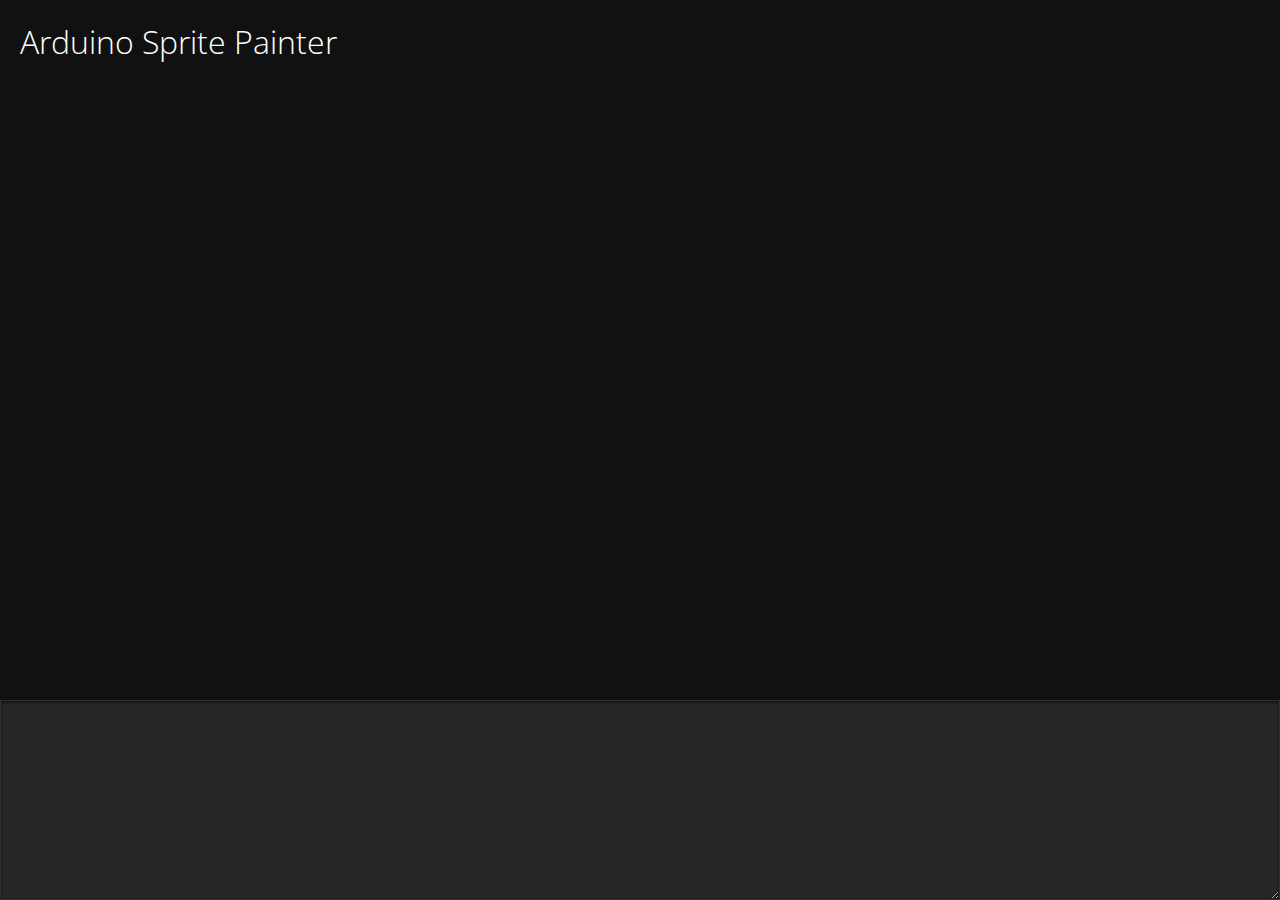
==== ArduinoSpritePainter.html @ d70b790f "First Commit" ====
<html>
<head>
    <title>Arduino Sprite Painter | Manchaware</title>

    <script type="text/javascript" src="https://ajax.googleapis.com/ajax/libs/jquery/1.10.0/jquery.js"></script>
    <script type="text/javascript" src="js/ArduinoSpritePainter.js"></script>
    <link href='http://fonts.googleapis.com/css?family=Open+Sans:400,700,300' rel='stylesheet' type='text/css'>
    <link href="css/ArduinoSpritePainter.css" rel="stylesheet" type="text/css"/>

</head>

<body>
    <div>
        <h1>Arduino Sprite Painter</h1>
    </div>
    <div id="generated_code_container">
        <div class="toolbar">

        </div>

        <textarea id="code"></textarea>
    </div>
</body>
</html>
---- css/ArduinoSpritePainter.css ----
html, body {
    
}
body {
    background: #111111;
    margin:0;
    padding:20px;
    font-family: 'Open Sans', Helvetica;
    color: white;
}

h1 {
    font-weight: 100;
}

input[type=text], textarea {
    background:#272727;
    border: 1px solid #313131;
    padding:10px;

    box-shadow: 0 1px 3px rgba(0, 0, 0, 0.7) inset;
}
input[type=text]:focus, textarea:focus {
    outline:none;
    border-color:white;
}
input[type=text] {
    
    border-radius: 4px;
    width: 300px; 
    margin-top: 5px;
}

#generated_code_container {
    position: fixed;
    right:0; bottom:0; left:0;
    height:200px;
}

#code {
    position: absolute;
    top:0;
    right:0; left:0;
    width:100%;
    height:200px;
    display:block;
    font-family: monospace;
    font-size:11px;
    color:#cecece;
}
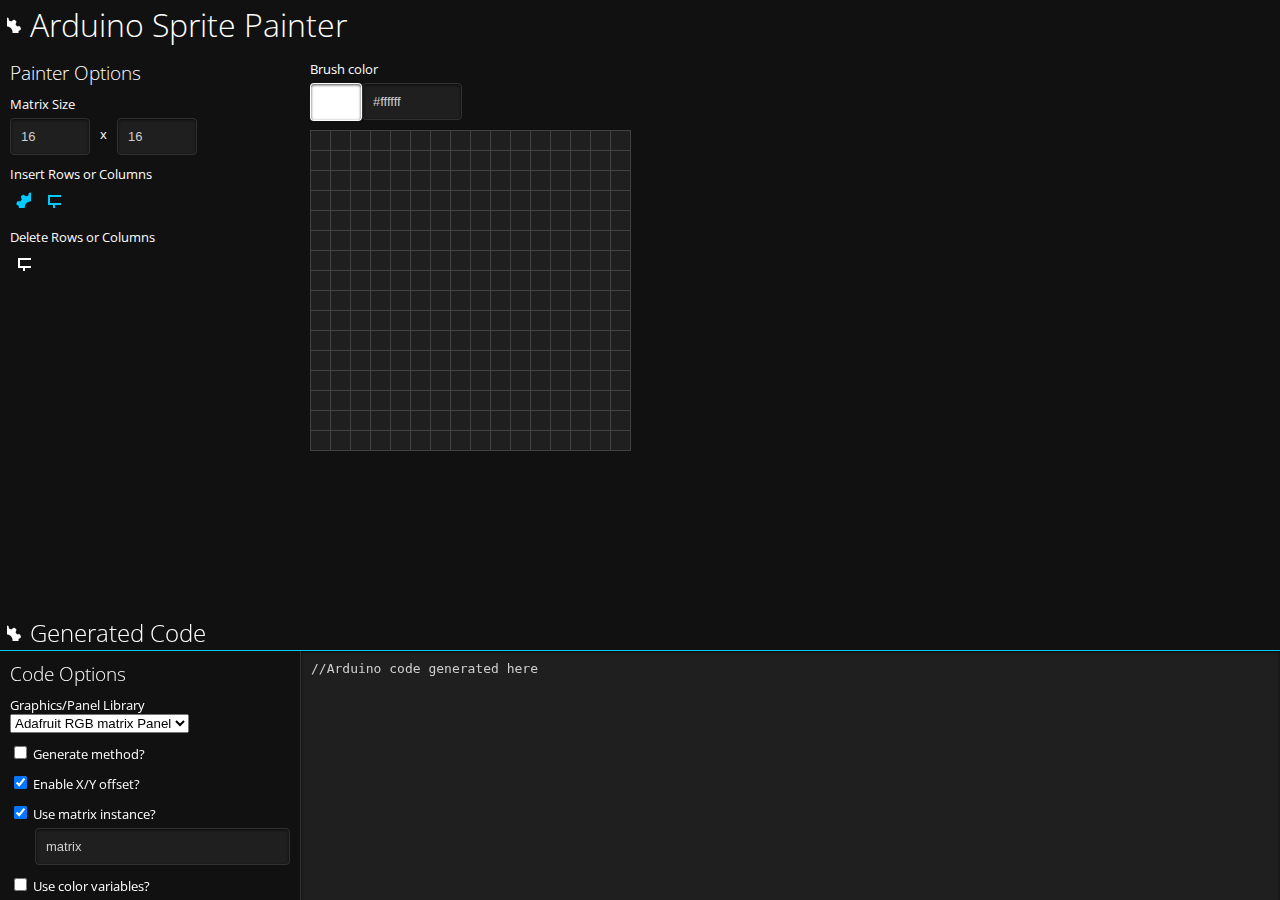
==== commit 28627d1c: "Updated Sprite Painter" ====
--- a/ArduinoSpritePainter.html
+++ b/ArduinoSpritePainter.html
@@ -3,22 +3,123 @@
     <title>Arduino Sprite Painter | Manchaware</title>
 
     <script type="text/javascript" src="https://ajax.googleapis.com/ajax/libs/jquery/1.10.0/jquery.js"></script>
+    <script type="text/javascript" src="js/colorpicker.min.js"></script>
     <script type="text/javascript" src="js/ArduinoSpritePainter.js"></script>
     <link href='http://fonts.googleapis.com/css?family=Open+Sans:400,700,300' rel='stylesheet' type='text/css'>
     <link href="css/ArduinoSpritePainter.css" rel="stylesheet" type="text/css"/>
-
 </head>
 
 <body>
-    <div>
-        <h1>Arduino Sprite Painter</h1>
-    </div>
-    <div id="generated_code_container">
-        <div class="toolbar">
+    <div id="painter_container" class="expandable-container options-visible">
+        <h1>
+            <a href="#" class="button sprite icon-config selected" onclick="Manchaware.SpritePainter.toggleCodeOptions(this); return false;"></a>
+            Arduino Sprite Painter
+        </h1>
 
+        <div class="options-container">
+            <h3>Painter Options</h3>
+            <div class="input-group dimensions-container">
+                <label>
+                    Matrix Size
+                </label>
+                <input type="number" name="matrixWidth" onchange="Manchaware.SpritePainter.calculateNewSize();" />
+                <div class="left">x</div>
+                <input type="number" name="matrixHeight" onchange="Manchaware.SpritePainter.calculateNewSize();" />
+            </div>
+
+            <div class="toolbar">
+                <label>
+                    Insert Rows or Columns
+                </label>
+                
+                <a href="#" class="button" title="Insert Row Above" onclick="Manchaware.SpritePainter.insertRow(true); return false;"><span class="sprite icon-insertRowAbove"></span></a>
+
+                <a href="#" class="button" title="Insert Row Below" onclick="Manchaware.SpritePainter.insertRow(); return false;"><span class="sprite icon-insertRowBelow"></span></a>
+                
+            </div>
+
+            <div class="toolbar">
+                <label>
+                    Delete Rows or Columns
+                </label>
+                
+                <a href="#" class="button" title="Remove Row Above" onclick="Manchaware.SpritePainter.removeRow(true); return false;"><span class="sprite icon-removeRowAbove"></span></a>
+                
+                <a href="#" class="button" title="Remove Row Below" onclick="Manchaware.SpritePainter.removeRow(); return false;"><span class="sprite icon-removeRowBelow"></span></a>
+                
+            </div>
         </div>
 
-        <textarea id="code"></textarea>
+        <div class="content-container">
+            <label>
+                Brush color
+                <span class="color-picker-container">
+                    <span class="swatch" style="background:white;" onclick="Manchaware.SpritePainter.showColorModal(this);"></span>
+                    <input type="text" name="brushColor" value="#ffffff" onfocus="Manchaware.SpritePainter.showColorModal(this);" onkeyup="Manchaware.SpritePainter.colorPicker.setHex($(this).val());" />
+                </span>
+            </label>
+
+            <div id="sprite_canvas_container">
+            </div>
+
+            <div id="color_picker_modal" class="modal" style="display:none;">
+                <div id="color-picker" class="cp-default"></div>
+
+                <input type="button" value="Okay" onclick="Manchaware.SpritePainter.hideColorModal();" />
+            </div>
+        </div>
+
+    </div>
+    <div id="generated_code_container" class="expandable-container options-visible">
+        <h2>
+            <a href="#" class="button sprite icon-config selected" onclick="Manchaware.SpritePainter.toggleCodeOptions(this); return false;"></a>
+            Generated Code
+        </h2>
+        
+        <div class="options-container">
+            <h3>Code Options</h3>
+
+            <label>
+                Graphics/Panel Library
+                <select>
+                    <option>Adafruit RGB matrix Panel</option>
+                </select>
+            </label>
+            <div class="input-group">
+                <label>
+                    <input type="checkbox" name="doGenerateMethod" onchange="Manchaware.SpritePainter.toggleSubGroupOptions(this); return false;" style="width:auto;"/>
+                    Generate method?
+                </label>
+                <label class="sub-group">
+                    <input type="text" name="methodName" value="drawSprite" onkeydown="if(event.which == 32){event.preventDefault();} " onkeyup="Manchaware.SpritePainter.generateCode();" />
+                </label>
+            </div>
+
+            <label>
+                <input type="checkbox" name="doEnableXYOffset" onchange="Manchaware.SpritePainter.generateCode();" style="width:auto;" checked="checked"/>
+                Enable X/Y offset?
+            </label>
+
+            <div class="input-group">
+                <label>
+                    <input type="checkbox" name="doUseMatrixInstance" onchange="Manchaware.SpritePainter.toggleSubGroupOptions(this); return false;" style="width:auto;" checked="checked"/>
+                    Use matrix instance?
+                </label>
+                <label class="sub-group" style="display:block;">
+                    <input type="text" name="matrixInstanceName" value="matrix" onkeydown="if(event.which == 32){event.preventDefault();} " onkeyup="Manchaware.SpritePainter.generateCode();" />
+                </label>
+            </div>
+
+            <label>
+                <input type="checkbox" name="doUseColorVariable" onchange="Manchaware.SpritePainter.generateCode();" style="width:auto;"/>
+                Use color variables?
+            </label>
+            
+        </div>
+
+        <div class="code-container">
+            <textarea id="code">//Arduino code generated here</textarea>
+        </div>
     </div>
 </body>
 </html>--- a/css/ArduinoSpritePainter.css
+++ b/css/ArduinoSpritePainter.css
@@ -1,51 +1,423 @@
+::-webkit-scrollbar {
+    width: 9px;
+}
+ 
+::-webkit-scrollbar-track {
+    background:#2E2E2E;
+}
+ 
+::-webkit-scrollbar-thumb {
+    background:#444;
+}
+
 html, body {
-    
+    margin:0;
+    padding:0;
 }
 body {
     background: #111111;
-    margin:0;
-    padding:20px;
     font-family: 'Open Sans', Helvetica;
     color: white;
 }
 
+h1, h2, h3 {
+    font-weight: 100;
+    margin:0;
+    padding-left: 30px;
+}
 h1 {
-    font-weight: 100;
-}
-
-input[type=text], textarea {
+    height:50px;
+    line-height: 50px;
+}
+h2 {
+    border-bottom:1px solid #0CF;
+}
+h3 {
+    padding:0;
+    margin-bottom: 10px;
+}
+input[type=text], textarea, .swatch, input[type=number] {
+    background:#1F1F1F;
+    color:#cecece;
+    padding:10px;
+    font-size:13px;
+    box-shadow:0 1px 3px rgba(0, 0, 0, 0.7) inset;
+}
+input[type=text], .swatch, input[type=number] {
+    border:1px solid #313131;
+    border-radius:4px;
+    width:100%;
+    margin-top:5px;
+}
+
+textarea {
+    border:0 none;
+}
+input[type=text]:focus, textarea:focus, input[type=number]:focus {
     background:#272727;
-    border: 1px solid #313131;
+    border-color:#585858;
+    outline:none;
+}
+
+input[type=button] {
+    background: #383838;
+    background: -moz-linear-gradient(top,  #383838 0%, #2a2a2a 100%);
+    background: -webkit-gradient(linear, left top, left bottom, color-stop(0%,#383838), color-stop(100%,#2a2a2a));
+    background: -webkit-linear-gradient(top,  #383838 0%,#2a2a2a 100%);
+    background: -o-linear-gradient(top,  #383838 0%,#2a2a2a 100%);
+    background: -ms-linear-gradient(top,  #383838 0%,#2a2a2a 100%);
+    background: linear-gradient(to bottom,  #383838 0%,#2a2a2a 100%);
+
+    color:white;
+    display:block;
+    border:1px solid #434343;
+    border-radius:3px;
+    box-shadow:0 1px 3px rgba(0, 0, 0, 0.75);   
+    height:30px;
+    padding:0 30px;
+}
+input[type=button]:hover {
+    background:#444444;
+}
+
+label, .input-group {
+    display: block;
+    margin-bottom: 10px;
+    font-size: 13px;
+}
+
+.left {
+    float:left;
+}
+
+.input-group label {
+    margin-bottom: 0;
+}
+.input-group .sub-group {
+    padding-left: 25px;
+    display: none;
+}
+
+.options-container {
+    position: absolute;
+    display: none;
+
     padding:10px;
-
-    box-shadow: 0 1px 3px rgba(0, 0, 0, 0.7) inset;
-}
-input[type=text]:focus, textarea:focus {
-    outline:none;
-    border-color:white;
-}
-input[type=text] {
+    width:280px;
+    left:0;
+}
+
+.options-visible .options-container {
+    display:block;
+}
+
+.options-visible .code-container {
     
+}
+
+
+.sprite {
+    background:url(../img/sprite.png);
+}
+
+@media only screen and (-webkit-min-device-pixel-ratio: 2), 
+only screen and (min-device-pixel-ratio: 2) {
+    .sprite {
+        background:url(../img/sprite@2x.png);
+        background-size:256px 16px;
+    }
+ 
+}
+
+.icon-config {
+    position: absolute;
+    left:7px;
+    width:16px;
+    height:16px;
+    float:left;
+}
+.icon-config.selected {
+    background-position: -16px 0;
+}
+
+.toolbar {
+    content: "";
+    display: table;
+    clear: both;
+    margin-bottom: 15px;
+}
+.toolbar label {
+    margin-bottom: 4px;
+}
+.toolbar .button {
+    float:left;
+    margin-right: 4px;
+    padding:5px;
+    border-radius: 3px;
+}
+.toolbar .button .sprite {
+    width:16px;
+    height:16px;
+    display: block;
+}
+.toolbar .button:hover {
+    background:#444444;
+}
+
+.icon-insertRowAbove {
+    background-position: -32px 0;
+}
+.icon-insertRowAbove:active {
+    background-position: -48px 0;   
+}
+
+.icon-removeRowAbove {
+    background-position: -64px 0;
+}
+.icon-removeRowAbove:active {
+    background-position: -80px 0;   
+}
+
+.icon-insertRowBelow {
+    background-position: -96px 0;
+}
+.icon-insertRowBelow:active {
+    background-position: -112px 0;   
+}
+
+.icon-removeRowBelow {
+    background-position: -128px 0;
+}
+.icon-removeRowBelow:active {
+    background-position: -144px 0;   
+}
+
+.modal {
+    position: absolute;
+    z-index: 1000;
+    box-shadow: 0 5px 10px rgba(0, 0, 0, 0.8);
+    background:#222;
+    padding:10px;
     border-radius: 4px;
-    width: 300px; 
+
+    content: "";
+    display: table;
+    clear: both;
+}
+
+.modal input[type=button] {
+    float:right;
+    margin:10px 0 0 0;
+}
+
+/**************
+ Painter Container
+*/
+#painter_container {
+    position: absolute;
+    top:0;
+    left:0;
+    right:0;
+    bottom:285px;
+}
+
+#painter_container h1 .icon-config {
+    top:17px;
+}
+
+#painter_container .content-container {
+    position:absolute;
+    top:50px;
+    left:0;
+    right:0;
+    bottom:0;
+    overflow: auto;
+    padding:10px;
+}
+
+#painter_container.options-visible .content-container {
+    left:300px;
+}
+
+#painter_container .options-container {
+    top:50px;
+    bottom:0;
+    width:280px;
+    overflow: auto;
+}
+
+.color-picker-container {
+    display: block;
+}
+
+.color-picker-container .swatch {
+    float:left;
+    width:30px;
+    height:16px;
     margin-top: 5px;
-}
-
+    border-color:rgba(255, 255, 255, 0.18);
+}
+
+.color-picker-container input[name=brushColor] {
+    width:100px;
+}
+
+#color_picker_modal {
+
+}
+
+.dimensions-container {
+    content: "";
+    display: table;
+    clear: both;
+}
+
+.dimensions-container input {
+    float:left;
+    width:80px;
+}
+
+.dimensions-container .left {
+    margin:12px 10px 0;
+}
+
+/**************
+ Sprite Canvas
+*/
+#sprite_canvas_container {
+    background:#1F1F1F;
+    border-top:1px solid #424242;
+    border-right: 1px solid #424242;
+    
+}
+
+.sprite-row:after {
+    content: "";
+    display: table;
+    clear: both;
+}
+
+.pixel {
+    float:left;
+    width:19px;
+    height:19px;
+
+    border-left:1px solid #424242;
+    border-bottom:1px solid #424242;
+    -webkit-touch-callout: none;
+    -webkit-user-select: none;
+    -khtml-user-select: none;
+    -moz-user-select: none;
+    -ms-user-select: none;
+    user-select: none;
+}
+.pixel:hover {
+    background:#424242;
+}
+
+/**************
+ Generated Code
+*/
 #generated_code_container {
     position: fixed;
     right:0; bottom:0; left:0;
-    height:200px;
+    height:285px;
+}
+
+#generated_code_container h2 {
+    position: relative;
+    height:35px;
+    line-height: 35px;
+}
+
+#generated_code_container h2 .icon-config {
+    top:10px;
+}
+
+#generated_code_container .options-container {
+    top:36px;
+    bottom:0;
+    width:280px;
+    height:230px;
+    overflow: auto;
+}
+
+#generated_code_container .code-container {
+    position: absolute;
+    top:36px;
+    left:0;
+    right:0;
+    height:250px;
 }
 
 #code {
-    position: absolute;
-    top:0;
-    right:0; left:0;
-    width:100%;
-    height:200px;
     display:block;
     font-family: monospace;
-    font-size:11px;
-    color:#cecece;
-}
-
+    resize: none;
+    margin:0;
+    width:100%;
+    height:100%;
+}
+
+#generated_code_container.options-visible #code {
+    border-left:1px solid #313131;
+}
+
+#generated_code_container.options-visible .code-container {
+    left:300px;
+}
+
+/***************
+ Color Picker
+*/
+
+.picker-wrapper, 
+.slide-wrapper {
+    position: relative;
+    float: left;
+}
+.picker-indicator,
+.slide-indicator {
+    position: absolute;
+    left: 0;
+    top: 0;
+    pointer-events: none;
+}
+.picker,
+.slide {
+    cursor: crosshair;
+    float: left;
+}
+
+.cp-default {
+    content: "";
+    display: table;
+    clear: both;
+}
+.cp-default .picker {
+    width: 200px;
+    height: 200px;
+}
+.cp-default .slide {
+    width: 30px;
+    height: 200px;
+}
+.cp-default .slide-wrapper {
+    margin-left: 5px;
+}
+.cp-default .picker-indicator {
+    width: 5px;
+    height: 5px;
+    border: 2px solid rgba(0, 0, 0, 0.75);
+    border-radius: 10px;
+    background-color: rgba(255, 255, 255, 0.5);
+}
+.cp-default .slide-indicator {
+    width: 100%;
+    height: 10px;
+    left: -4px;
+    opacity: .6;
+    border: 4px solid lightblue;
+    
+    background-color: white;
+}
